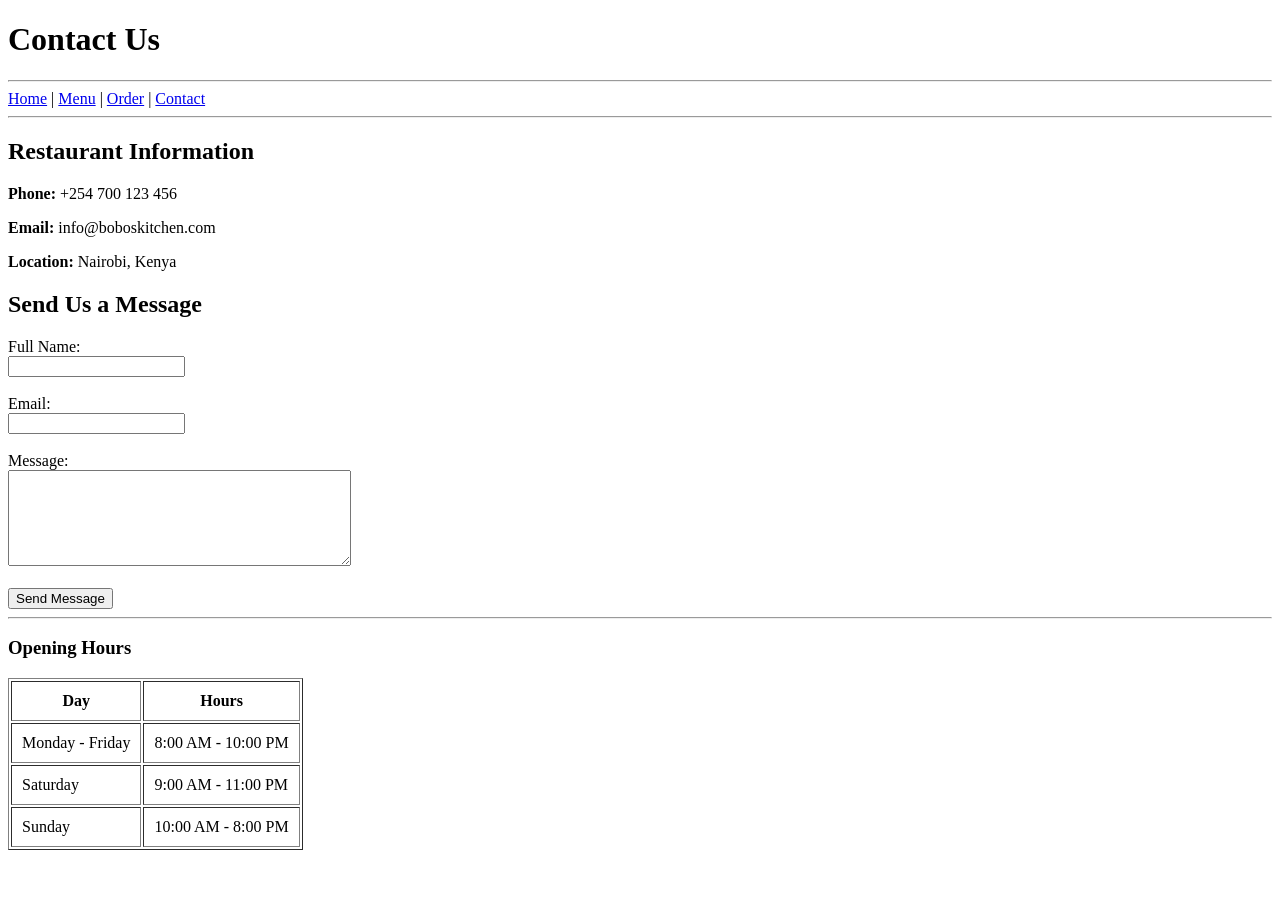
==== contact.html @ 3238ff0b "added content" ====
<!DOCTYPE html>
<html>

<head>
    <title>Bobo's Kitchen - Contact Us</title>
</head>

<body>

    <h1>Contact Us</h1>

    <hr>

    <nav>
        <a href="index.html">Home</a> |
        <a href="menu.html">Menu</a> |
        <a href="order.html">Order</a> |
        <a href="contact.html">Contact</a>
    </nav>

    <hr>

    <h2>Restaurant Information</h2>

    <p>
        <strong>Phone:</strong> +254 700 123 456
    </p>

    <p>
        <strong>Email:</strong> info@boboskitchen.com
    </p>

    <p>
        <strong>Location:</strong> Nairobi, Kenya
    </p>

    <h2>Send Us a Message</h2>

    <form>

        <label>Full Name:</label>
        <br>
        <input type="text">
        <br><br>

        <label>Email:</label>
        <br>
        <input type="email">
        <br><br>

        <label>Message:</label>
        <br>

        <textarea rows="6" cols="40"></textarea>

        <br><br>

        <button type="submit">
            Send Message
        </button>

    </form>

    <hr>

    <h3>Opening Hours</h3>

    <table border="1" cellpadding="10">

        <tr>
            <th>Day</th>
            <th>Hours</th>
        </tr>

        <tr>
            <td>Monday - Friday</td>
            <td>8:00 AM - 10:00 PM</td>
        </tr>

        <tr>
            <td>Saturday</td>
            <td>9:00 AM - 11:00 PM</td>
        </tr>

        <tr>
            <td>Sunday</td>
            <td>10:00 AM - 8:00 PM</td>
        </tr>

    </table>

</body>

</html>
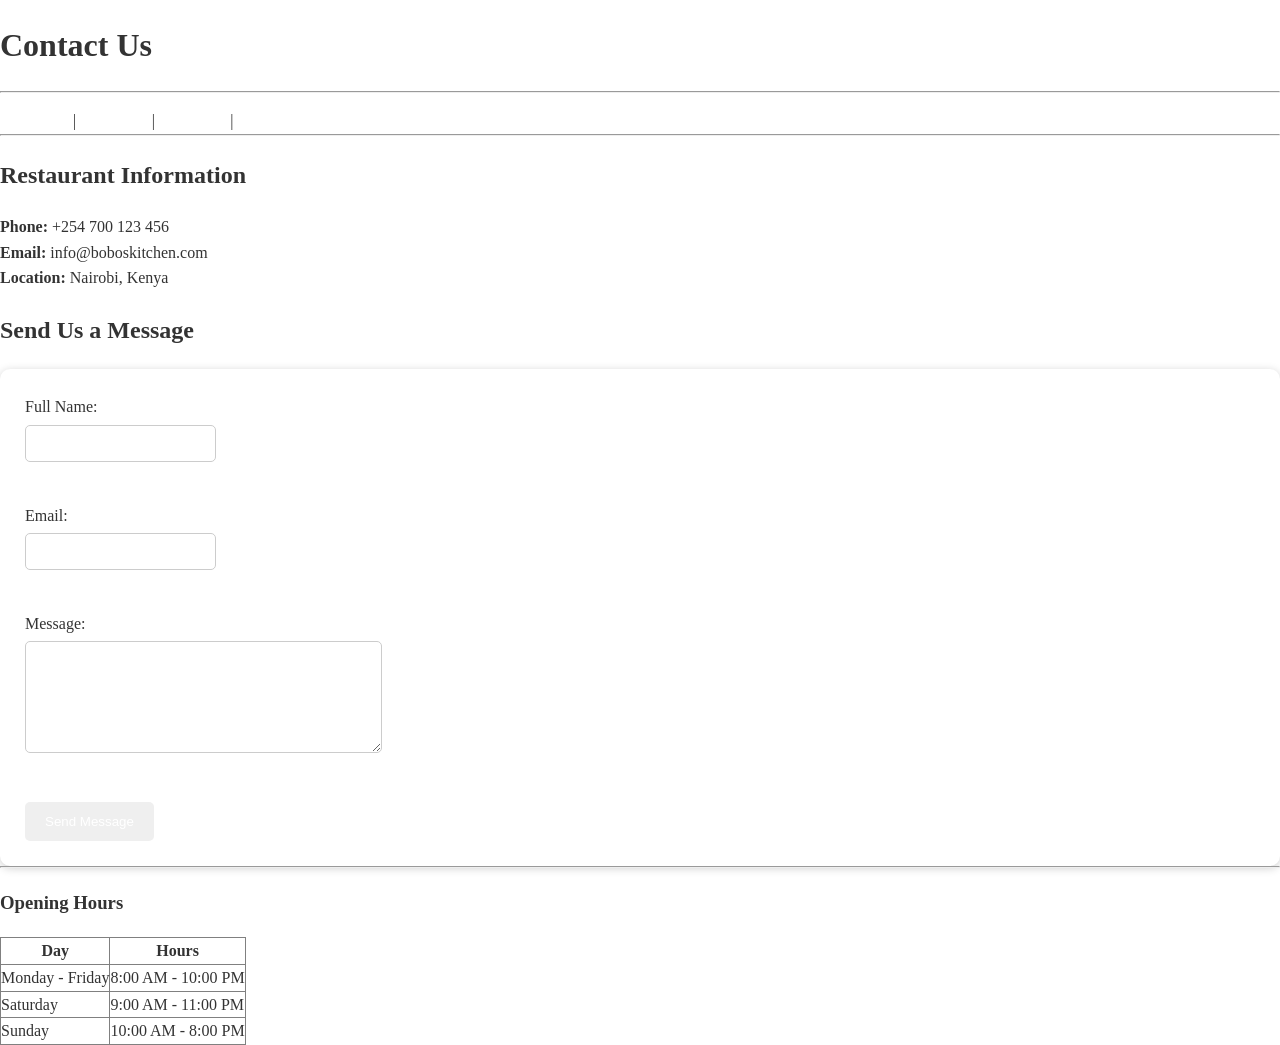
==== commit 5a517a61: "Modified html files" ====
--- a/contact.html
+++ b/contact.html
@@ -3,6 +3,12 @@
 
 <head>
     <title>Bobo's Kitchen - Contact Us</title>
+        <link rel="preconnect" href="https://fonts.googleapis.com">
+<link rel="preconnect" href="https://fonts.gstatic.com" crossorigin>
+
+<link href="https://fonts.googleapis.com/css2?family=Poppins:wght@300;400;500;600;700&display=swap" rel="stylesheet">
+
+<link rel="stylesheet" href="CSS file/style.css">
 </head>
 
 <body>
--- a/CSS file/style.css
+++ b/CSS file/style.css
@@ -0,0 +1,309 @@
+/* GOOGLE FONT */
+
+*{
+margin:0;
+padding:0;
+box-sizing:border-box;
+}
+
+:root{
+
+```
+--background:#FFF8F0;
+--card:#FFFFFF;
+--text:#333333;
+
+--primary:#8B0000;
+--secondary:#D97706;
+```
+
+}
+
+.dark-mode{
+
+```
+--background:#1E1E1E;
+--card:#2C2C2C;
+--text:#F5F5F5;
+
+--primary:#D97706;
+--secondary:#FFD166;
+```
+
+}
+
+body{
+
+```
+font-family:'Poppins', sans-serif;
+background:var(--background);
+color:var(--text);
+
+line-height:1.6;
+```
+
+}
+
+/* HEADER */
+
+header{
+
+```
+background:var(--primary);
+
+padding:20px;
+
+text-align:center;
+```
+
+}
+
+/* NAVIGATION */
+
+nav{
+
+```
+display:flex;
+
+justify-content:center;
+
+gap:20px;
+
+margin-top:15px;
+
+flex-wrap:wrap;
+```
+
+}
+
+nav a{
+
+```
+text-decoration:none;
+
+color:white;
+
+padding:10px 15px;
+
+border-radius:6px;
+
+transition:0.3s;
+```
+
+}
+
+nav a:hover{
+
+```
+background:var(--secondary);
+```
+
+}
+
+/* TITLES */
+
+h1,h2,h3{
+
+```
+text-align:center;
+
+margin:20px 0;
+```
+
+}
+
+/* CARDS */
+
+.card{
+
+```
+background:var(--card);
+
+padding:20px;
+
+margin:20px auto;
+
+width:80%;
+
+border-radius:10px;
+
+box-shadow:0 2px 10px rgba(0,0,0,0.2);
+```
+
+}
+
+/* MENU IMAGES */
+
+.food-image{
+
+```
+width:250px;
+
+border-radius:10px;
+
+display:block;
+
+margin:auto;
+
+transition:0.4s;
+```
+
+}
+
+.food-image:hover{
+
+```
+transform:scale(1.05);
+```
+
+}
+
+/* FORMS */
+
+form{
+
+```
+width:60%;
+
+margin:auto;
+
+background:var(--card);
+
+padding:25px;
+
+border-radius:10px;
+
+box-shadow:0 2px 10px rgba(0,0,0,0.2);
+```
+
+}
+
+label{
+
+```
+font-weight:600;
+```
+
+}
+
+input,
+select,
+textarea{
+
+```
+width:100%;
+
+padding:10px;
+
+margin-top:5px;
+
+margin-bottom:15px;
+
+border:1px solid #ccc;
+
+border-radius:5px;
+```
+
+}
+
+/* BUTTONS */
+
+button{
+
+```
+background:var(--primary);
+
+color:white;
+
+border:none;
+
+padding:12px 20px;
+
+border-radius:5px;
+
+cursor:pointer;
+
+transition:0.3s;
+```
+
+}
+
+button:hover{
+
+```
+background:var(--secondary);
+```
+
+}
+
+/* TABLES */
+
+table{
+
+```
+margin:auto;
+
+border-collapse:collapse;
+```
+
+}
+
+table,
+th,
+td{
+
+```
+border:1px solid #ccc;
+```
+
+}
+
+th,
+td{
+
+```
+padding:10px;
+```
+
+}
+
+/* FOOTER */
+
+footer{
+
+```
+text-align:center;
+
+background:var(--primary);
+
+color:white;
+
+padding:20px;
+
+margin-top:40px;
+```
+
+}
+
+/* RESPONSIVE */
+
+@media(max-width:768px){
+
+```
+form{
+
+    width:90%;
+}
+
+.card{
+
+    width:95%;
+}
+
+nav{
+
+    flex-direction:column;
+}
+```
+
+}
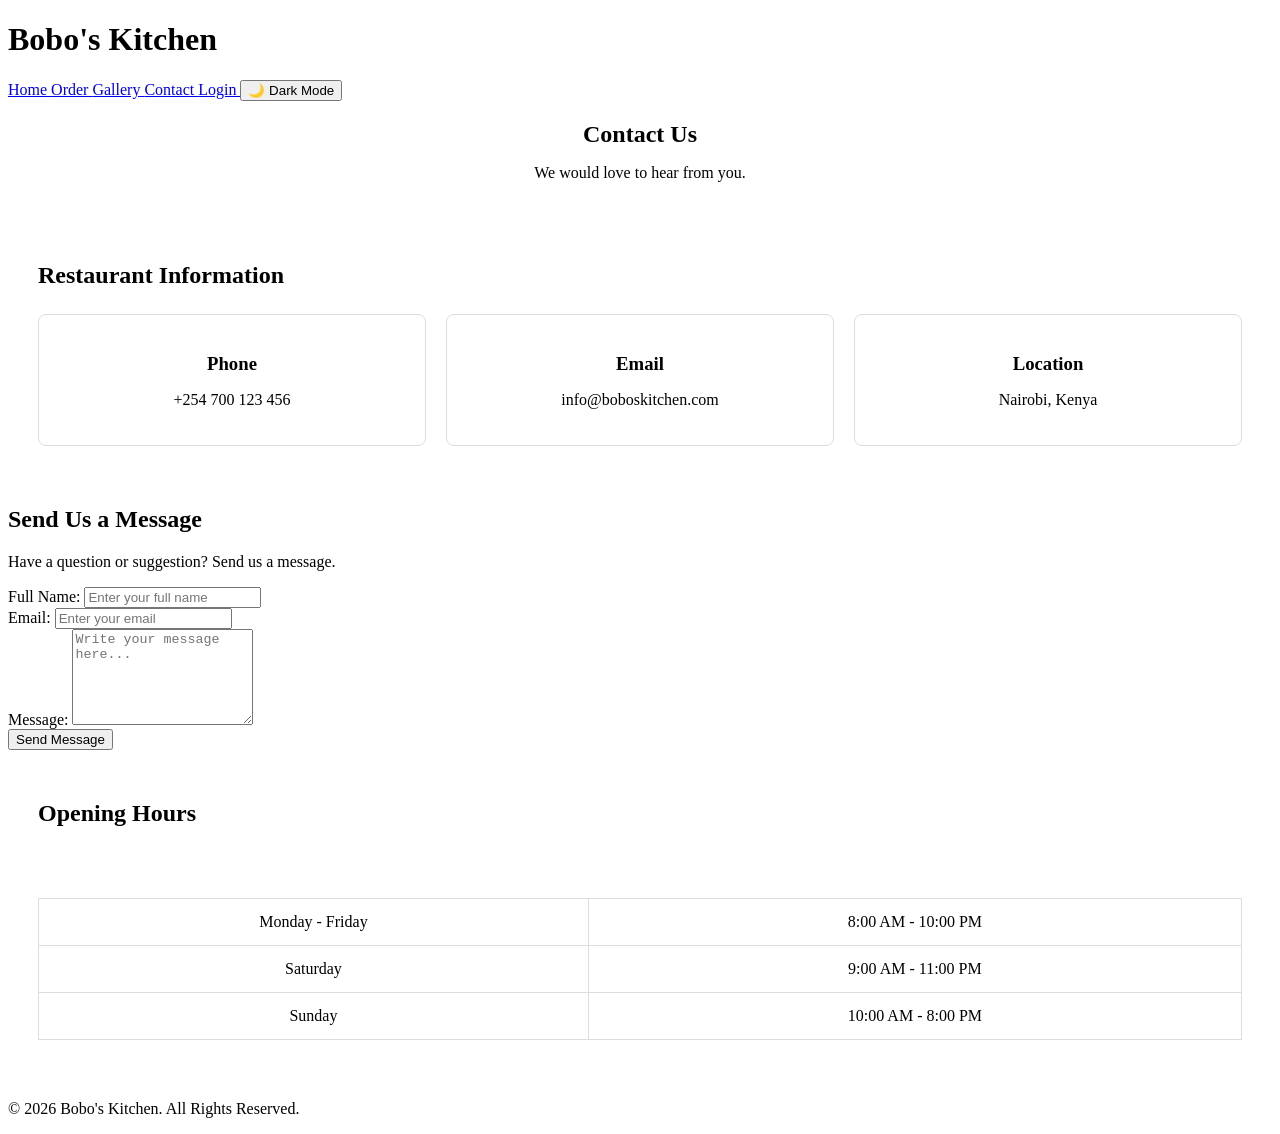
==== commit d19bc9a2: "Modified content" ====
--- a/contact.html
+++ b/contact.html
@@ -1,99 +1,392 @@
 <!DOCTYPE html>
-<html>
+<html lang="en">
 
 <head>
+
+    <meta charset="UTF-8">
+
+    <meta name="viewport"
+          content="width=device-width, initial-scale=1.0">
+
     <title>Bobo's Kitchen - Contact Us</title>
-        <link rel="preconnect" href="https://fonts.googleapis.com">
-<link rel="preconnect" href="https://fonts.gstatic.com" crossorigin>
-
-<link href="https://fonts.googleapis.com/css2?family=Poppins:wght@300;400;500;600;700&display=swap" rel="stylesheet">
-
-<link rel="stylesheet" href="CSS file/style.css">
+
+
+    <!-- Google Font -->
+
+    <link rel="preconnect"
+          href="https://fonts.googleapis.com">
+
+    <link rel="preconnect"
+          href="https://fonts.gstatic.com"
+          crossorigin>
+
+    <link href="https://fonts.googleapis.com/css2?family=Poppins:wght@300;400;500;600;700&display=swap"
+          rel="stylesheet">
+
+
+    <!-- External CSS -->
+
+    <link rel="stylesheet"
+          href="CSS file/style.css">
+
 </head>
 
+
 <body>
 
-    <h1>Contact Us</h1>
-
-    <hr>
-
-    <nav>
-        <a href="index.html">Home</a> |
-        <a href="menu.html">Menu</a> |
-        <a href="order.html">Order</a> |
-        <a href="contact.html">Contact</a>
-    </nav>
-
-    <hr>
-
-    <h2>Restaurant Information</h2>
-
-    <p>
-        <strong>Phone:</strong> +254 700 123 456
-    </p>
-
-    <p>
-        <strong>Email:</strong> info@boboskitchen.com
-    </p>
-
-    <p>
-        <strong>Location:</strong> Nairobi, Kenya
-    </p>
-
-    <h2>Send Us a Message</h2>
-
-    <form>
-
-        <label>Full Name:</label>
-        <br>
-        <input type="text">
-        <br><br>
-
-        <label>Email:</label>
-        <br>
-        <input type="email">
-        <br><br>
-
-        <label>Message:</label>
-        <br>
-
-        <textarea rows="6" cols="40"></textarea>
-
-        <br><br>
-
-        <button type="submit">
-            Send Message
-        </button>
-
-    </form>
-
-    <hr>
-
-    <h3>Opening Hours</h3>
-
-    <table border="1" cellpadding="10">
-
-        <tr>
-            <th>Day</th>
-            <th>Hours</th>
-        </tr>
-
-        <tr>
-            <td>Monday - Friday</td>
-            <td>8:00 AM - 10:00 PM</td>
-        </tr>
-
-        <tr>
-            <td>Saturday</td>
-            <td>9:00 AM - 11:00 PM</td>
-        </tr>
-
-        <tr>
-            <td>Sunday</td>
-            <td>10:00 AM - 8:00 PM</td>
-        </tr>
-
-    </table>
+
+    <!-- ==============================
+         HEADER
+    =============================== -->
+
+    <header class="site-header">
+
+        <div class="header-container">
+
+            <h1>
+                Bobo's Kitchen
+            </h1>
+
+
+            <!-- Navigation -->
+
+            <nav class="navbar">
+
+                <a href="index.html">
+                    Home
+                </a>
+
+                <a href="order.html">
+                    Order
+                </a>
+
+                <a href="gallery.html">
+                    Gallery
+                </a>
+
+                <a href="contact.html">
+                    Contact
+                </a>
+
+                <a href="login.html">
+                    Login
+                </a>
+
+
+                <!-- Dark Mode -->
+
+                <button id="themeToggle">
+                    🌙 Dark Mode
+                </button>
+
+            </nav>
+
+        </div>
+
+    </header>
+
+
+
+    <!-- ==============================
+         MAIN CONTENT
+    =============================== -->
+
+    <main class="main-content">
+
+
+        <!-- Page Title -->
+
+        <section class="page-title">
+
+            <h2>
+                Contact Us
+            </h2>
+
+            <p>
+                We would love to hear from you.
+            </p>
+
+        </section>
+
+
+
+        <!-- ==============================
+             CONTACT INFORMATION
+        =============================== -->
+
+        <section class="contact-information">
+
+            <div class="content-card">
+
+                <h2>
+                    Restaurant Information
+                </h2>
+
+
+                <div class="contact-details">
+
+
+                    <div class="contact-item">
+
+                        <h3>
+                            Phone
+                        </h3>
+
+                        <p>
+                            +254 700 123 456
+                        </p>
+
+                    </div>
+
+
+
+                    <div class="contact-item">
+
+                        <h3>
+                            Email
+                        </h3>
+
+                        <p>
+                            info@boboskitchen.com
+                        </p>
+
+                    </div>
+
+
+
+                    <div class="contact-item">
+
+                        <h3>
+                            Location
+                        </h3>
+
+                        <p>
+                            Nairobi, Kenya
+                        </p>
+
+                    </div>
+
+                </div>
+
+            </div>
+
+        </section>
+
+
+
+        <!-- ==============================
+             CONTACT FORM
+        =============================== -->
+
+        <section class="contact-form-section">
+
+            <div class="form-container">
+
+                <h2>
+                    Send Us a Message
+                </h2>
+
+
+                <p class="form-introduction">
+
+                    Have a question or suggestion?
+                    Send us a message.
+
+                </p>
+
+
+                <form class="contact-form">
+
+
+                    <!-- Full Name -->
+
+                    <div class="form-group">
+
+                        <label for="contact-name">
+
+                            Full Name:
+
+                        </label>
+
+
+                        <input
+                            type="text"
+                            id="contact-name"
+                            name="contact-name"
+                            placeholder="Enter your full name"
+                            required>
+
+                    </div>
+
+
+
+                    <!-- Email -->
+
+                    <div class="form-group">
+
+                        <label for="contact-email">
+
+                            Email:
+
+                        </label>
+
+
+                        <input
+                            type="email"
+                            id="contact-email"
+                            name="contact-email"
+                            placeholder="Enter your email"
+                            required>
+
+                    </div>
+
+
+
+                    <!-- Message -->
+
+                    <div class="form-group">
+
+                        <label for="message">
+
+                            Message:
+
+                        </label>
+
+
+                        <textarea
+                            id="message"
+                            name="message"
+                            rows="6"
+                            placeholder="Write your message here..."
+                            required></textarea>
+
+                    </div>
+
+
+
+                    <!-- Submit -->
+
+                    <button
+                        type="submit"
+                        class="form-button">
+
+                        Send Message
+
+                    </button>
+
+
+                </form>
+
+            </div>
+
+        </section>
+
+
+
+        <!-- ==============================
+             OPENING HOURS
+        =============================== -->
+
+        <section class="opening-hours">
+
+            <div class="content-card">
+
+                <h2>
+                    Opening Hours
+                </h2>
+
+
+                <table class="hours-table">
+
+                    <thead>
+
+                        <tr>
+
+                            <th>
+                                Day
+                            </th>
+
+                            <th>
+                                Hours
+                            </th>
+
+                        </tr>
+
+                    </thead>
+
+
+                    <tbody>
+
+                        <tr>
+
+                            <td>
+                                Monday - Friday
+                            </td>
+
+                            <td>
+                                8:00 AM - 10:00 PM
+                            </td>
+
+                        </tr>
+
+
+                        <tr>
+
+                            <td>
+                                Saturday
+                            </td>
+
+                            <td>
+                                9:00 AM - 11:00 PM
+                            </td>
+
+                        </tr>
+
+
+                        <tr>
+
+                            <td>
+                                Sunday
+                            </td>
+
+                            <td>
+                                10:00 AM - 8:00 PM
+                            </td>
+
+                        </tr>
+
+                    </tbody>
+
+                </table>
+
+            </div>
+
+        </section>
+
+
+    </main>
+
+
+
+    <!-- ==============================
+         FOOTER
+    =============================== -->
+
+    <footer class="site-footer">
+
+        <p>
+            © 2026 Bobo's Kitchen.
+            All Rights Reserved.
+        </p>
+
+    </footer>
+
+
+
+    <!-- JavaScript -->
+
+    <script src="js/script.js"></script>
+
 
 </body>
 
--- a/CSS file/style.css
+++ b/CSS file/style.css
@@ -1,309 +1,412 @@
-/* GOOGLE FONT */
-
-*{
-margin:0;
-padding:0;
-box-sizing:border-box;
-}
-
-:root{
-
-```
---background:#FFF8F0;
---card:#FFFFFF;
---text:#333333;
-
---primary:#8B0000;
---secondary:#D97706;
-```
-
-}
-
-.dark-mode{
-
-```
---background:#1E1E1E;
---card:#2C2C2C;
---text:#F5F5F5;
-
---primary:#D97706;
---secondary:#FFD166;
-```
-
-}
-
-body{
-
-```
-font-family:'Poppins', sans-serif;
-background:var(--background);
-color:var(--text);
-
-line-height:1.6;
-```
-
-}
-
-/* HEADER */
-
-header{
-
-```
-background:var(--primary);
-
-padding:20px;
-
-text-align:center;
-```
-
-}
-
-/* NAVIGATION */
-
-nav{
-
-```
-display:flex;
-
-justify-content:center;
-
-gap:20px;
-
-margin-top:15px;
-
-flex-wrap:wrap;
-```
-
-}
-
-nav a{
-
-```
-text-decoration:none;
-
-color:white;
-
-padding:10px 15px;
-
-border-radius:6px;
-
-transition:0.3s;
-```
-
-}
-
-nav a:hover{
-
-```
-background:var(--secondary);
-```
-
-}
-
-/* TITLES */
-
-h1,h2,h3{
-
-```
-text-align:center;
-
-margin:20px 0;
-```
-
-}
-
-/* CARDS */
-
-.card{
-
-```
-background:var(--card);
-
-padding:20px;
-
-margin:20px auto;
-
-width:80%;
-
-border-radius:10px;
-
-box-shadow:0 2px 10px rgba(0,0,0,0.2);
-```
-
-}
-
-/* MENU IMAGES */
-
-.food-image{
-
-```
-width:250px;
-
-border-radius:10px;
-
-display:block;
-
-margin:auto;
-
-transition:0.4s;
-```
-
-}
-
-.food-image:hover{
-
-```
-transform:scale(1.05);
-```
-
-}
-
-/* FORMS */
-
-form{
-
-```
-width:60%;
-
-margin:auto;
-
-background:var(--card);
-
-padding:25px;
-
-border-radius:10px;
-
-box-shadow:0 2px 10px rgba(0,0,0,0.2);
-```
-
-}
-
-label{
-
-```
-font-weight:600;
-```
-
-}
-
-input,
-select,
-textarea{
-
-```
-width:100%;
-
-padding:10px;
-
-margin-top:5px;
-
-margin-bottom:15px;
-
-border:1px solid #ccc;
-
-border-radius:5px;
-```
-
-}
-
-/* BUTTONS */
-
-button{
-
-```
-background:var(--primary);
-
-color:white;
-
-border:none;
-
-padding:12px 20px;
-
-border-radius:5px;
-
-cursor:pointer;
-
-transition:0.3s;
-```
-
-}
-
-button:hover{
-
-```
-background:var(--secondary);
-```
-
-}
-
-/* TABLES */
-
-table{
-
-```
-margin:auto;
-
-border-collapse:collapse;
-```
-
-}
-
-table,
-th,
-td{
-
-```
-border:1px solid #ccc;
-```
-
-}
-
-th,
-td{
-
-```
-padding:10px;
-```
-
-}
-
-/* FOOTER */
-
-footer{
-
-```
-text-align:center;
-
-background:var(--primary);
-
-color:white;
-
-padding:20px;
-
-margin-top:40px;
-```
-
-}
-
-/* RESPONSIVE */
-
-@media(max-width:768px){
-
-```
-form{
-
-    width:90%;
-}
-
-.card{
-
-    width:95%;
-}
-
-nav{
-
-    flex-direction:column;
-}
-```
-
-}
+/* ==============================
+   HOME PAGE
+============================== */
+
+.welcome-section {
+    padding: 30px 0;
+}
+
+.welcome-container {
+
+    display: flex;
+
+    align-items: center;
+
+    justify-content: space-between;
+
+    gap: 40px;
+
+    background: var(--card);
+
+    padding: 30px;
+
+    border-radius: 12px;
+
+    box-shadow: 0 4px 15px var(--shadow);
+}
+
+.welcome-text {
+
+    flex: 1;
+
+    text-align: left;
+}
+
+.welcome-text h2 {
+
+    text-align: left;
+
+    color: var(--primary);
+
+    margin-bottom: 20px;
+}
+
+.welcome-text p {
+
+    margin-bottom: 15px;
+}
+
+.welcome-image {
+
+    flex: 1;
+
+    text-align: center;
+}
+
+.welcome-image img {
+
+    width: 100%;
+
+    max-width: 500px;
+
+    border-radius: 12px;
+
+    transition: 0.4s;
+}
+
+.welcome-image img:hover {
+
+    transform: scale(1.03);
+}
+
+
+/* ==============================
+   HOME BUTTON
+============================== */
+
+.home-button {
+
+    display: inline-block;
+
+    margin-top: 15px;
+
+    padding: 12px 25px;
+
+    background: var(--primary);
+
+    color: white;
+
+    text-decoration: none;
+
+    border-radius: 7px;
+
+    transition: 0.3s;
+}
+
+.home-button:hover {
+
+    background: var(--secondary);
+
+    transform: translateY(-3px);
+}
+
+
+/* ==============================
+   WHY CHOOSE US
+============================== */
+
+.why-us-section {
+
+    padding: 30px 0;
+}
+
+.why-us-section > h2 {
+
+    color: var(--primary);
+
+    margin-bottom: 30px;
+}
+
+.features-container {
+
+    display: grid;
+
+    grid-template-columns: repeat(4, 1fr);
+
+    gap: 20px;
+}
+
+.feature-card {
+
+    background: var(--card);
+
+    padding: 25px;
+
+    border-radius: 10px;
+
+    text-align: center;
+
+    box-shadow: 0 4px 12px var(--shadow);
+
+    transition: 0.3s;
+}
+
+.feature-card:hover {
+
+    transform: translateY(-6px);
+}
+
+.feature-card h3 {
+
+    color: var(--primary);
+
+    margin-bottom: 10px;
+}
+
+
+/* ==============================
+   SERVICES
+============================== */
+
+.services-section {
+
+    padding: 30px 0;
+}
+
+.content-card {
+
+    background: var(--card);
+
+    padding: 30px;
+
+    border-radius: 12px;
+
+    box-shadow: 0 4px 15px var(--shadow);
+
+    margin-bottom: 30px;
+}
+
+.content-card h2 {
+
+    color: var(--primary);
+
+    margin-bottom: 25px;
+}
+
+.services-list {
+
+    display: grid;
+
+    grid-template-columns: repeat(3, 1fr);
+
+    gap: 20px;
+}
+
+.service-item {
+
+    padding: 20px;
+
+    border: 1px solid #ddd;
+
+    border-radius: 8px;
+
+    text-align: center;
+
+    transition: 0.3s;
+}
+
+.service-item:hover {
+
+    transform: translateY(-5px);
+
+    border-color: var(--secondary);
+}
+
+.service-item h3 {
+
+    color: var(--primary);
+
+    margin-bottom: 10px;
+}
+
+
+/* ==============================
+   HOME CALL TO ACTION
+============================== */
+
+.home-cta {
+
+    background: var(--primary);
+
+    color: white;
+
+    text-align: center;
+
+    padding: 40px 20px;
+
+    border-radius: 12px;
+
+    margin: 30px 0;
+}
+
+.home-cta h2 {
+
+    margin-bottom: 10px;
+}
+
+.home-cta p {
+
+    margin-bottom: 15px;
+}
+
+
+/* ==============================
+   CONTACT PAGE
+============================== */
+
+.page-title {
+
+    text-align: center;
+
+    margin-bottom: 30px;
+}
+
+.page-title h2 {
+
+    color: var(--primary);
+
+    margin-bottom: 10px;
+}
+
+
+/* ==============================
+   CONTACT DETAILS
+============================== */
+
+.contact-details {
+
+    display: grid;
+
+    grid-template-columns: repeat(3, 1fr);
+
+    gap: 20px;
+}
+
+.contact-item {
+
+    text-align: center;
+
+    padding: 20px;
+
+    border: 1px solid #ddd;
+
+    border-radius: 8px;
+
+    transition: 0.3s;
+}
+
+.contact-item:hover {
+
+    transform: translateY(-5px);
+
+    border-color: var(--secondary);
+}
+
+.contact-item h3 {
+
+    color: var(--primary);
+
+    margin-bottom: 8px;
+}
+
+
+/* ==============================
+   OPENING HOURS TABLE
+============================== */
+
+.hours-table {
+
+    width: 100%;
+
+    border-collapse: collapse;
+
+    margin-top: 20px;
+}
+
+.hours-table th {
+
+    background: var(--primary);
+
+    color: white;
+
+    padding: 14px;
+}
+
+.hours-table td {
+
+    padding: 14px;
+
+    text-align: center;
+
+    border: 1px solid #ddd;
+}
+
+.hours-table tr:hover {
+
+    background: rgba(212, 160, 23, 0.1);
+}
+
+
+/* ==============================
+   RESPONSIVE HOME & CONTACT
+============================== */
+
+@media (max-width: 900px) {
+
+    .welcome-container {
+
+        flex-direction: column;
+
+        text-align: center;
+    }
+
+    .welcome-text {
+
+        text-align: center;
+    }
+
+    .welcome-text h2 {
+
+        text-align: center;
+    }
+
+    .features-container {
+
+        grid-template-columns: repeat(2, 1fr);
+    }
+
+    .services-list {
+
+        grid-template-columns: 1fr;
+    }
+
+    .contact-details {
+
+        grid-template-columns: 1fr;
+    }
+}
+
+
+@media (max-width: 600px) {
+
+    .features-container {
+
+        grid-template-columns: 1fr;
+    }
+
+    .welcome-container {
+
+        padding: 20px;
+    }
+
+    .content-card {
+
+        padding: 20px;
+    }
+
+    .hours-table {
+
+        font-size: 14px;
+    }
+
+}
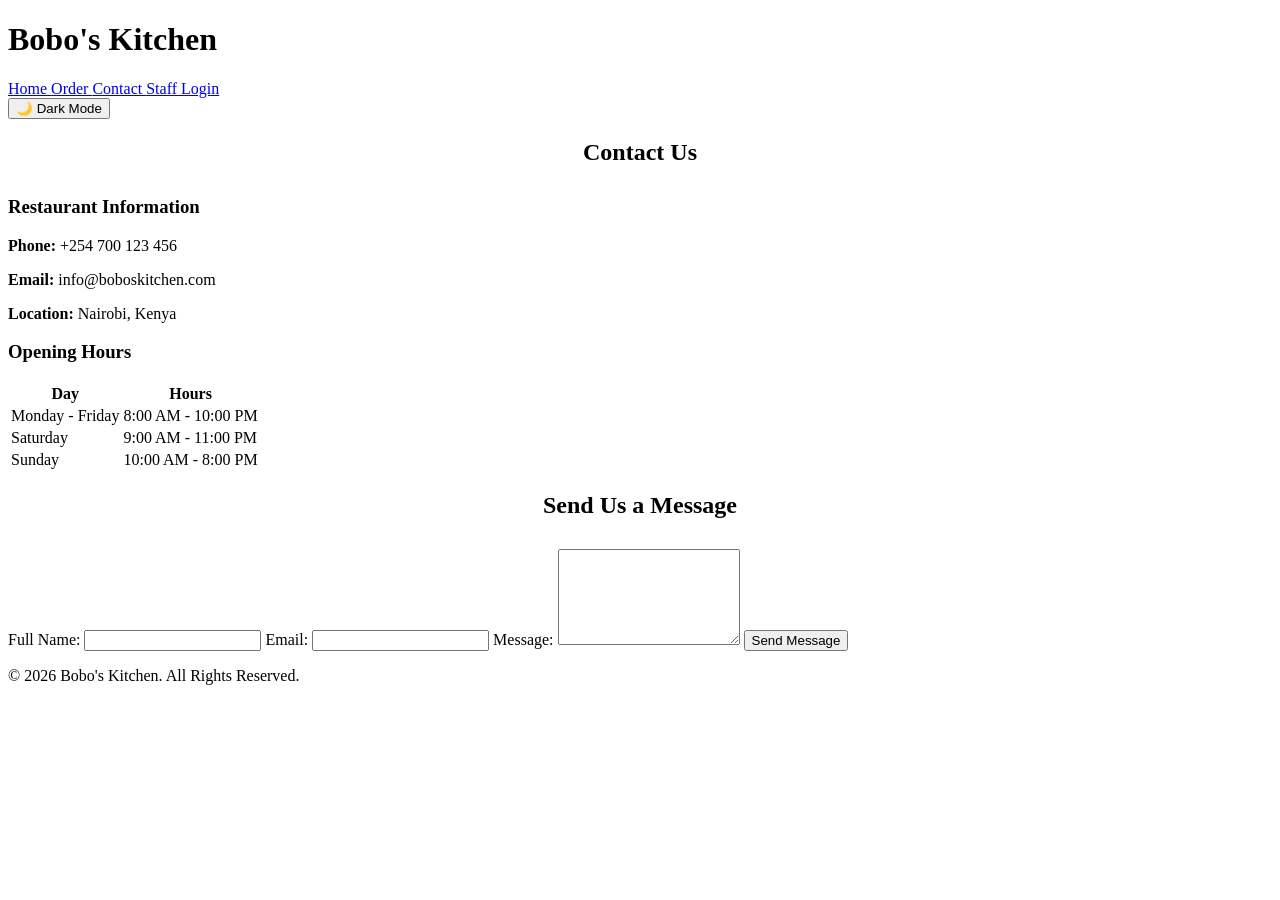
==== commit 6037ddb9: "Edited the html files" ====
--- a/contact.html
+++ b/contact.html
@@ -8,10 +8,8 @@
     <meta name="viewport"
           content="width=device-width, initial-scale=1.0">
 
-    <title>Bobo's Kitchen - Contact Us</title>
-
-
-    <!-- Google Font -->
+    <title>Bobo's Kitchen - Contact</title>
+
 
     <link rel="preconnect"
           href="https://fonts.googleapis.com">
@@ -24,369 +22,192 @@
           rel="stylesheet">
 
 
-    <!-- External CSS -->
-
-    <link rel="stylesheet"
-          href="CSS file/style.css">
+    <link rel="stylesheet" href="CSS file/style.css">
 
 </head>
 
 
 <body>
 
-
-    <!-- ==============================
-         HEADER
-    =============================== -->
-
-    <header class="site-header">
-
-        <div class="header-container">
-
-            <h1>
-                Bobo's Kitchen
-            </h1>
-
-
-            <!-- Navigation -->
-
-            <nav class="navbar">
-
-                <a href="index.html">
-                    Home
-                </a>
-
-                <a href="order.html">
-                    Order
-                </a>
-
-                <a href="gallery.html">
-                    Gallery
-                </a>
-
-                <a href="contact.html">
-                    Contact
-                </a>
-
-                <a href="login.html">
-                    Login
-                </a>
-
-
-                <!-- Dark Mode -->
-
-                <button id="themeToggle">
-                    🌙 Dark Mode
-                </button>
-
-            </nav>
+<header class="site-header">
+
+    <div class="header-container">
+
+        <h1 class="logo">
+            Bobo's Kitchen
+        </h1>
+
+
+        <nav class="navbar">
+
+            <a href="index.html">
+                Home
+            </a>
+
+            <a href="order.html">
+                Order
+            </a>
+
+            <a href="contact.html"
+               class="active">
+                Contact
+            </a>
+
+            <a href="login.html">
+                Staff Login
+            </a>
+
+        </nav>
+
+
+        <button id="themeToggle"
+                class="theme-button">
+
+            🌙 Dark Mode
+
+        </button>
+
+    </div>
+
+</header>
+
+
+<main>
+
+    <section class="content-section">
+
+        <h2 class="page-title">
+            Contact Us
+        </h2>
+
+
+        <div class="contact-grid">
+
+
+            <div class="contact-card">
+
+                <h3>Restaurant Information</h3>
+
+                <p>
+                    <strong>Phone:</strong>
+                    +254 700 123 456
+                </p>
+
+                <p>
+                    <strong>Email:</strong>
+                    info@boboskitchen.com
+                </p>
+
+                <p>
+                    <strong>Location:</strong>
+                    Nairobi, Kenya
+                </p>
+
+            </div>
+
+
+            <div class="contact-card">
+
+                <h3>Opening Hours</h3>
+
+
+                <table>
+
+                    <tr>
+                        <th>Day</th>
+                        <th>Hours</th>
+                    </tr>
+
+                    <tr>
+                        <td>Monday - Friday</td>
+                        <td>8:00 AM - 10:00 PM</td>
+                    </tr>
+
+                    <tr>
+                        <td>Saturday</td>
+                        <td>9:00 AM - 11:00 PM</td>
+                    </tr>
+
+                    <tr>
+                        <td>Sunday</td>
+                        <td>10:00 AM - 8:00 PM</td>
+                    </tr>
+
+                </table>
+
+            </div>
 
         </div>
 
-    </header>
-
-
-
-    <!-- ==============================
-         MAIN CONTENT
-    =============================== -->
-
-    <main class="main-content">
-
-
-        <!-- Page Title -->
-
-        <section class="page-title">
-
-            <h2>
-                Contact Us
-            </h2>
-
-            <p>
-                We would love to hear from you.
-            </p>
-
-        </section>
-
-
-
-        <!-- ==============================
-             CONTACT INFORMATION
-        =============================== -->
-
-        <section class="contact-information">
-
-            <div class="content-card">
-
-                <h2>
-                    Restaurant Information
-                </h2>
-
-
-                <div class="contact-details">
-
-
-                    <div class="contact-item">
-
-                        <h3>
-                            Phone
-                        </h3>
-
-                        <p>
-                            +254 700 123 456
-                        </p>
-
-                    </div>
-
-
-
-                    <div class="contact-item">
-
-                        <h3>
-                            Email
-                        </h3>
-
-                        <p>
-                            info@boboskitchen.com
-                        </p>
-
-                    </div>
-
-
-
-                    <div class="contact-item">
-
-                        <h3>
-                            Location
-                        </h3>
-
-                        <p>
-                            Nairobi, Kenya
-                        </p>
-
-                    </div>
-
-                </div>
-
-            </div>
-
-        </section>
-
-
-
-        <!-- ==============================
-             CONTACT FORM
-        =============================== -->
-
-        <section class="contact-form-section">
-
-            <div class="form-container">
-
-                <h2>
-                    Send Us a Message
-                </h2>
-
-
-                <p class="form-introduction">
-
-                    Have a question or suggestion?
-                    Send us a message.
-
-                </p>
-
-
-                <form class="contact-form">
-
-
-                    <!-- Full Name -->
-
-                    <div class="form-group">
-
-                        <label for="contact-name">
-
-                            Full Name:
-
-                        </label>
-
-
-                        <input
-                            type="text"
-                            id="contact-name"
-                            name="contact-name"
-                            placeholder="Enter your full name"
-                            required>
-
-                    </div>
-
-
-
-                    <!-- Email -->
-
-                    <div class="form-group">
-
-                        <label for="contact-email">
-
-                            Email:
-
-                        </label>
-
-
-                        <input
-                            type="email"
-                            id="contact-email"
-                            name="contact-email"
-                            placeholder="Enter your email"
-                            required>
-
-                    </div>
-
-
-
-                    <!-- Message -->
-
-                    <div class="form-group">
-
-                        <label for="message">
-
-                            Message:
-
-                        </label>
-
-
-                        <textarea
-                            id="message"
-                            name="message"
-                            rows="6"
-                            placeholder="Write your message here..."
-                            required></textarea>
-
-                    </div>
-
-
-
-                    <!-- Submit -->
-
-                    <button
-                        type="submit"
-                        class="form-button">
-
-                        Send Message
-
-                    </button>
-
-
-                </form>
-
-            </div>
-
-        </section>
-
-
-
-        <!-- ==============================
-             OPENING HOURS
-        =============================== -->
-
-        <section class="opening-hours">
-
-            <div class="content-card">
-
-                <h2>
-                    Opening Hours
-                </h2>
-
-
-                <table class="hours-table">
-
-                    <thead>
-
-                        <tr>
-
-                            <th>
-                                Day
-                            </th>
-
-                            <th>
-                                Hours
-                            </th>
-
-                        </tr>
-
-                    </thead>
-
-
-                    <tbody>
-
-                        <tr>
-
-                            <td>
-                                Monday - Friday
-                            </td>
-
-                            <td>
-                                8:00 AM - 10:00 PM
-                            </td>
-
-                        </tr>
-
-
-                        <tr>
-
-                            <td>
-                                Saturday
-                            </td>
-
-                            <td>
-                                9:00 AM - 11:00 PM
-                            </td>
-
-                        </tr>
-
-
-                        <tr>
-
-                            <td>
-                                Sunday
-                            </td>
-
-                            <td>
-                                10:00 AM - 8:00 PM
-                            </td>
-
-                        </tr>
-
-                    </tbody>
-
-                </table>
-
-            </div>
-
-        </section>
-
-
-    </main>
-
-
-
-    <!-- ==============================
-         FOOTER
-    =============================== -->
-
-    <footer class="site-footer">
-
-        <p>
-            © 2026 Bobo's Kitchen.
-            All Rights Reserved.
-        </p>
-
-    </footer>
-
-
-
-    <!-- JavaScript -->
-
-    <script src="js/script.js"></script>
-
+    </section>
+
+
+    <section class="content-section">
+
+        <h2 class="page-title">
+            Send Us a Message
+        </h2>
+
+
+        <form id="contactForm"
+              class="main-form">
+
+
+            <label for="contactName">
+                Full Name:
+            </label>
+
+            <input type="text"
+                   id="contactName"
+                   name="contactName"
+                   required>
+
+
+            <label for="contactEmail">
+                Email:
+            </label>
+
+            <input type="email"
+                   id="contactEmail"
+                   name="contactEmail"
+                   required>
+
+
+            <label for="contactMessage">
+                Message:
+            </label>
+
+            <textarea id="contactMessage"
+                      name="contactMessage"
+                      rows="6"
+                      required></textarea>
+
+
+            <button type="submit"
+                    class="btn">
+
+                Send Message
+
+            </button>
+
+        </form>
+
+    </section>
+
+</main>
+
+
+<footer class="site-footer">
+
+    <p>
+        © 2026 Bobo's Kitchen.
+        All Rights Reserved.
+    </p>
+
+</footer>
+
+
+<script src="js/script.js"></script>
 
 </body>
 
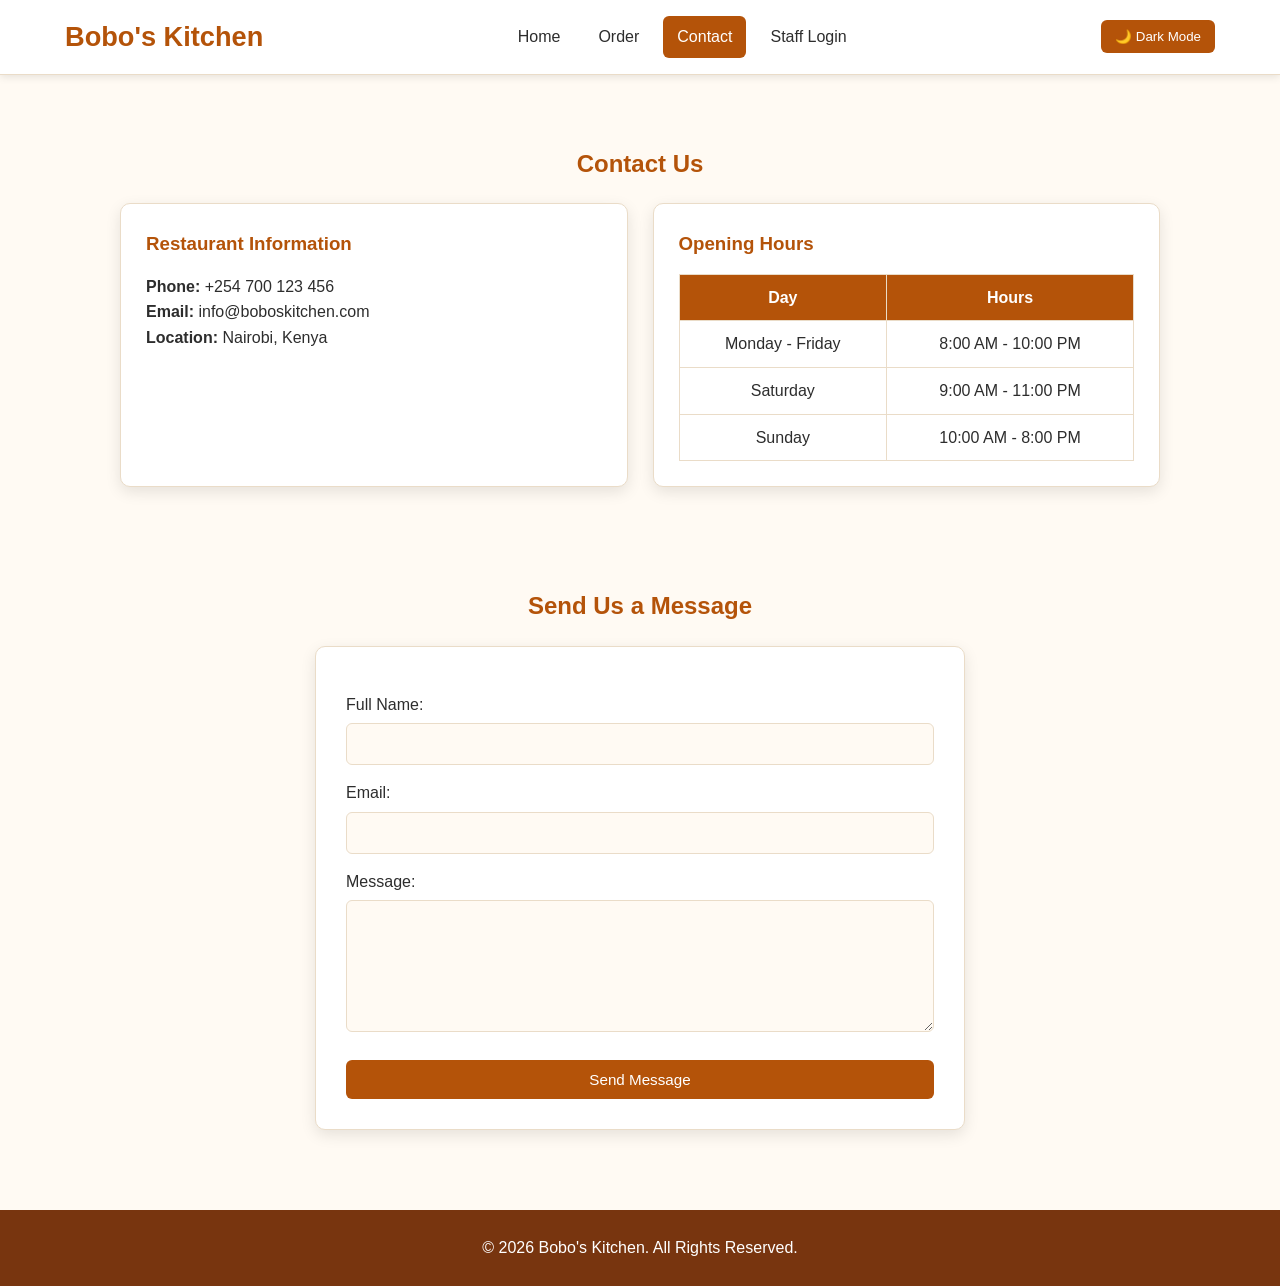
==== commit 53ca5750: "Added the javascript file and edited the files" ====
--- a/contact.html
+++ b/contact.html
@@ -207,7 +207,7 @@
 </footer>
 
 
-<script src="js/script.js"></script>
+<script src="Javascript/script.js"></script>
 
 </body>
 
--- a/CSS file/style.css
+++ b/CSS file/style.css
@@ -1,12 +1,123 @@
-/* ==============================
-   HOME PAGE
-============================== */
-
-.welcome-section {
-    padding: 30px 0;
-}
-
-.welcome-container {
+/* =========================================================
+   BOBO'S KITCHEN
+   MAIN EXTERNAL STYLESHEET
+   ========================================================= */
+
+
+/* =========================================================
+   1. GENERAL SETTINGS
+   ========================================================= */
+
+* {
+    box-sizing: border-box;
+    margin: 0;
+    padding: 0;
+}
+
+
+html {
+    scroll-behavior: smooth;
+}
+
+
+body {
+
+    font-family: 'Poppins', sans-serif;
+
+    background-color: #fffaf3;
+
+    color: #2d2d2d;
+
+    line-height: 1.6;
+
+    transition:
+        background-color 0.3s ease,
+        color 0.3s ease;
+}
+
+
+/* =========================================================
+   2. COLOUR VARIABLES
+   ========================================================= */
+
+:root {
+
+    --primary: #b45309;
+
+    --primary-dark: #78350f;
+
+    --secondary: #f59e0b;
+
+    --background: #fffaf3;
+
+    --card-background: #ffffff;
+
+    --text: #2d2d2d;
+
+    --border: #eadcc8;
+
+    --shadow: rgba(0, 0, 0, 0.10);
+
+}
+
+
+/* =========================================================
+   3. DARK MODE
+   ========================================================= */
+
+body.dark-mode {
+
+    --primary: #f59e0b;
+
+    --primary-dark: #fbbf24;
+
+    --secondary: #f59e0b;
+
+    --background: #1c1917;
+
+    --card-background: #292524;
+
+    --text: #f5f5f4;
+
+    --border: #57534e;
+
+    --shadow: rgba(0, 0, 0, 0.40);
+
+    background-color: var(--background);
+
+    color: var(--text);
+
+}
+
+
+/* =========================================================
+   4. HEADER
+   ========================================================= */
+
+.site-header {
+
+    background-color: var(--card-background);
+
+    border-bottom: 1px solid var(--border);
+
+    box-shadow:
+        0 2px 8px var(--shadow);
+
+    position: sticky;
+
+    top: 0;
+
+    z-index: 1000;
+}
+
+
+.header-container {
+
+    max-width: 1200px;
+
+    margin: auto;
+
+    padding: 15px 25px;
 
     display: flex;
 
@@ -14,399 +125,930 @@
 
     justify-content: space-between;
 
+    gap: 20px;
+
+}
+
+
+.logo {
+
+    color: var(--primary);
+
+    font-size: 1.7rem;
+
+    white-space: nowrap;
+
+}
+
+
+/* =========================================================
+   5. NAVIGATION BAR
+   CSS FLEXBOX
+   ========================================================= */
+
+.navbar {
+
+    display: flex;
+
+    align-items: center;
+
+    justify-content: center;
+
+    gap: 10px;
+
+    flex-wrap: wrap;
+}
+
+
+.navbar a {
+
+    text-decoration: none;
+
+    color: var(--text);
+
+    padding: 8px 14px;
+
+    border-radius: 6px;
+
+    transition:
+        background-color 0.3s ease,
+        color 0.3s ease;
+
+}
+
+
+.navbar a:hover {
+
+    background-color: var(--primary);
+
+    color: white;
+
+}
+
+
+.navbar a.active {
+
+    background-color: var(--primary);
+
+    color: white;
+
+}
+
+
+/* =========================================================
+   6. THEME BUTTON
+   ========================================================= */
+
+.theme-button {
+
+    border: none;
+
+    background-color: var(--primary);
+
+    color: white;
+
+    padding: 9px 14px;
+
+    border-radius: 6px;
+
+    cursor: pointer;
+
+    font-family: inherit;
+
+    transition:
+        transform 0.2s ease,
+        background-color 0.3s ease;
+
+}
+
+
+.theme-button:hover {
+
+    background-color: var(--primary-dark);
+
+    transform: translateY(-2px);
+
+}
+
+
+/* =========================================================
+   7. HERO SECTION
+   ========================================================= */
+
+.hero {
+
+    max-width: 1200px;
+
+    margin: 40px auto;
+
+    padding: 30px;
+
+    display: grid;
+
+    grid-template-columns: 1fr 1fr;
+
+    align-items: center;
+
     gap: 40px;
-
-    background: var(--card);
+}
+
+
+.hero-content {
+
+    text-align: center;
+
+}
+
+
+.hero-content h2 {
+
+    color: var(--primary);
+
+    font-size: 2.3rem;
+
+    margin-bottom: 15px;
+
+}
+
+
+.hero-content p {
+
+    margin-bottom: 25px;
+
+}
+
+
+.hero-image img {
+
+    width: 100%;
+
+    border-radius: 12px;
+
+    box-shadow:
+        0 8px 20px var(--shadow);
+
+}
+
+
+/* =========================================================
+   8. GENERAL SECTIONS
+   ========================================================= */
+
+.content-section {
+
+    max-width: 1100px;
+
+    margin: 40px auto;
 
     padding: 30px;
 
+}
+
+
+.page-title {
+
+    text-align: center;
+
+    color: var(--primary);
+
+    margin-bottom: 20px;
+
+}
+
+
+.section-intro {
+
+    text-align: center;
+
+    margin-bottom: 25px;
+
+}
+
+
+/* =========================================================
+   9. BUTTONS
+   ========================================================= */
+
+.btn {
+
+    display: inline-block;
+
+    border: none;
+
+    background-color: var(--primary);
+
+    color: white;
+
+    padding: 11px 20px;
+
+    border-radius: 6px;
+
+    cursor: pointer;
+
+    font-family: inherit;
+
+    font-size: 0.95rem;
+
+    text-decoration: none;
+
+    transition:
+        background-color 0.3s ease,
+        transform 0.2s ease,
+        box-shadow 0.2s ease;
+
+}
+
+
+.btn:hover {
+
+    background-color: var(--primary-dark);
+
+    transform: translateY(-2px);
+
+    box-shadow:
+        0 5px 12px var(--shadow);
+
+}
+
+
+/* =========================================================
+   10. INFORMATION CARDS
+   ========================================================= */
+
+.card-container {
+
+    display: grid;
+
+    grid-template-columns:
+        repeat(3, 1fr);
+
+    gap: 20px;
+
+}
+
+
+.info-card {
+
+    background-color: var(--card-background);
+
+    border: 1px solid var(--border);
+
+    padding: 25px;
+
+    border-radius: 10px;
+
+    text-align: center;
+
+    box-shadow:
+        0 5px 15px var(--shadow);
+
+    transition:
+        transform 0.3s ease;
+
+}
+
+
+.info-card:hover {
+
+    transform: translateY(-5px);
+
+}
+
+
+.info-card h3 {
+
+    color: var(--primary);
+
+    margin-bottom: 10px;
+
+}
+
+
+/* =========================================================
+   11. LISTS
+   ========================================================= */
+
+.styled-list {
+
+    max-width: 500px;
+
+    margin: auto;
+
+    padding-left: 25px;
+
+}
+
+
+.styled-list li {
+
+    margin-bottom: 10px;
+
+}
+
+
+/* =========================================================
+   12. MENU
+   ========================================================= */
+
+.menu-container {
+
+    display: grid;
+
+    grid-template-columns:
+        repeat(3, 1fr);
+
+    gap: 25px;
+
+}
+
+
+/* =========================================================
+   13. CSS FLIP CARDS
+   ========================================================= */
+
+.flip-card {
+
+    background-color: transparent;
+
+    width: 100%;
+
+    height: 350px;
+
+    perspective: 1000px;
+
+}
+
+
+.flip-card-inner {
+
+    position: relative;
+
+    width: 100%;
+
+    height: 100%;
+
+    transition:
+        transform 0.7s;
+
+    transform-style: preserve-3d;
+
+}
+
+
+.flip-card:hover
+.flip-card-inner {
+
+    transform: rotateY(180deg);
+
+}
+
+
+.flip-card-front,
+.flip-card-back {
+
+    position: absolute;
+
+    width: 100%;
+
+    height: 100%;
+
+    backface-visibility: hidden;
+
+    border-radius: 10px;
+
+    overflow: hidden;
+
+    box-shadow:
+        0 5px 15px var(--shadow);
+
+}
+
+
+.flip-card-front {
+
+    background-color: var(--card-background);
+
+    text-align: center;
+
+}
+
+
+.flip-card-front img {
+
+    width: 100%;
+
+    height: 230px;
+
+    object-fit: cover;
+
+}
+
+
+.flip-card-front h3 {
+
+    color: var(--primary);
+
+    margin-top: 10px;
+
+}
+
+
+.flip-card-back {
+
+    background-color: var(--primary);
+
+    color: white;
+
+    transform: rotateY(180deg);
+
+    padding: 30px;
+
+    display: flex;
+
+    flex-direction: column;
+
+    align-items: center;
+
+    justify-content: center;
+
+    text-align: center;
+
+}
+
+
+.flip-card-back h3 {
+
+    margin-bottom: 15px;
+
+}
+
+
+/* =========================================================
+   14. FORMS
+   ========================================================= */
+
+.form-section {
+
+    max-width: 650px;
+
+    margin: 50px auto;
+
+    padding: 20px;
+
+}
+
+
+.form-card {
+
+    background-color: var(--card-background);
+
+    border: 1px solid var(--border);
+
+    padding: 35px;
+
     border-radius: 12px;
 
-    box-shadow: 0 4px 15px var(--shadow);
-}
-
-.welcome-text {
-
-    flex: 1;
-
-    text-align: left;
-}
-
-.welcome-text h2 {
-
-    text-align: left;
+    box-shadow:
+        0 8px 20px var(--shadow);
+
+}
+
+
+.main-form {
+
+    max-width: 650px;
+
+    margin: auto;
+
+    background-color: var(--card-background);
+
+    padding: 30px;
+
+    border-radius: 10px;
+
+    border: 1px solid var(--border);
+
+    box-shadow:
+        0 5px 15px var(--shadow);
+
+}
+
+
+.main-form label,
+.form-card label {
+
+    display: block;
+
+    margin-top: 15px;
+
+    margin-bottom: 6px;
+
+    font-weight: 500;
+
+}
+
+
+.main-form input,
+.main-form select,
+.main-form textarea,
+.form-card input,
+.form-card select,
+.form-card textarea {
+
+    width: 100%;
+
+    padding: 11px;
+
+    border: 1px solid var(--border);
+
+    border-radius: 6px;
+
+    background-color: var(--background);
+
+    color: var(--text);
+
+    font-family: inherit;
+
+    font-size: 1rem;
+
+    outline: none;
+
+    transition:
+        border-color 0.3s ease,
+        box-shadow 0.3s ease;
+
+}
+
+
+.main-form input:focus,
+.main-form select:focus,
+.main-form textarea:focus,
+.form-card input:focus,
+.form-card select:focus {
+
+    border-color: var(--primary);
+
+    box-shadow:
+        0 0 0 3px
+        rgba(180, 83, 9, 0.15);
+
+}
+
+
+.main-form .btn,
+.form-card .btn {
+
+    margin-top: 20px;
+
+    width: 100%;
+
+}
+
+
+/* =========================================================
+   15. FORM LINKS
+   ========================================================= */
+
+.form-link {
+
+    text-align: center;
+
+    margin-top: 20px;
+
+}
+
+
+.form-link a {
 
     color: var(--primary);
 
-    margin-bottom: 20px;
-}
-
-.welcome-text p {
+    font-weight: 600;
+
+    text-decoration: none;
+
+}
+
+
+.form-link a:hover {
+
+    text-decoration: underline;
+
+}
+
+
+/* =========================================================
+   16. REVIEWS
+   ========================================================= */
+
+.review-container {
+
+    display: grid;
+
+    grid-template-columns:
+        repeat(3, 1fr);
+
+    gap: 20px;
+
+}
+
+
+.review-card {
+
+    background-color: var(--card-background);
+
+    border: 1px solid var(--border);
+
+    border-radius: 10px;
+
+    padding: 20px;
+
+    box-shadow:
+        0 5px 15px var(--shadow);
+
+}
+
+
+.review-card h3 {
+
+    color: var(--primary);
+
+    margin-bottom: 10px;
+
+}
+
+
+/* =========================================================
+   17. CONTACT
+   ========================================================= */
+
+.contact-grid {
+
+    display: grid;
+
+    grid-template-columns:
+        repeat(2, 1fr);
+
+    gap: 25px;
+
+}
+
+
+.contact-card {
+
+    background-color: var(--card-background);
+
+    padding: 25px;
+
+    border-radius: 10px;
+
+    border: 1px solid var(--border);
+
+    box-shadow:
+        0 5px 15px var(--shadow);
+
+}
+
+
+.contact-card h3 {
+
+    color: var(--primary);
 
     margin-bottom: 15px;
-}
-
-.welcome-image {
-
-    flex: 1;
+
+}
+
+
+/* =========================================================
+   18. TABLE
+   ========================================================= */
+
+table {
+
+    width: 100%;
+
+    border-collapse: collapse;
+
+}
+
+
+th,
+td {
+
+    padding: 10px;
+
+    border: 1px solid var(--border);
 
     text-align: center;
-}
-
-.welcome-image img {
-
-    width: 100%;
-
-    max-width: 500px;
-
-    border-radius: 12px;
-
-    transition: 0.4s;
-}
-
-.welcome-image img:hover {
-
-    transform: scale(1.03);
-}
-
-
-/* ==============================
-   HOME BUTTON
-============================== */
-
-.home-button {
-
-    display: inline-block;
-
-    margin-top: 15px;
-
-    padding: 12px 25px;
-
-    background: var(--primary);
+
+}
+
+
+th {
+
+    background-color: var(--primary);
 
     color: white;
 
-    text-decoration: none;
-
-    border-radius: 7px;
-
-    transition: 0.3s;
-}
-
-.home-button:hover {
-
-    background: var(--secondary);
-
-    transform: translateY(-3px);
-}
-
-
-/* ==============================
-   WHY CHOOSE US
-============================== */
-
-.why-us-section {
-
-    padding: 30px 0;
-}
-
-.why-us-section > h2 {
-
-    color: var(--primary);
-
-    margin-bottom: 30px;
-}
-
-.features-container {
-
-    display: grid;
-
-    grid-template-columns: repeat(4, 1fr);
-
-    gap: 20px;
-}
-
-.feature-card {
-
-    background: var(--card);
+}
+
+
+/* =========================================================
+   19. JAVASCRIPT CONTENT
+   ========================================================= */
+
+.hidden {
+
+    display: none;
+
+}
+
+
+#additionalInformation {
+
+    margin: 25px auto;
+
+    padding: 20px;
+
+    max-width: 700px;
+
+    background-color: var(--card-background);
+
+    border-left:
+        4px solid var(--primary);
+
+    border-radius: 6px;
+
+}
+
+
+/* Confirmation */
+
+.confirmation-message {
+
+    display: none;
+
+    margin-top: 20px;
+
+    padding: 15px;
+
+    background-color: #e8f7ec;
+
+    color: #176b2c;
+
+    border-radius: 6px;
+
+    text-align: center;
+
+}
+
+
+.confirmation-message.show {
+
+    display: block;
+
+}
+
+
+/* Form errors */
+
+.form-error {
+
+    color: #b00020;
+
+    background-color: #ffe5e5;
+
+    padding: 10px;
+
+    border-radius: 6px;
+
+    margin-bottom: 15px;
+
+    text-align: center;
+
+}
+
+
+.input-error {
+
+    border:
+        2px solid #b00020 !important;
+
+}
+
+
+/* =========================================================
+   20. FOOTER
+   ========================================================= */
+
+.site-footer {
+
+    margin-top: 50px;
 
     padding: 25px;
 
-    border-radius: 10px;
-
     text-align: center;
 
-    box-shadow: 0 4px 12px var(--shadow);
-
-    transition: 0.3s;
-}
-
-.feature-card:hover {
-
-    transform: translateY(-6px);
-}
-
-.feature-card h3 {
-
-    color: var(--primary);
-
-    margin-bottom: 10px;
-}
-
-
-/* ==============================
-   SERVICES
-============================== */
-
-.services-section {
-
-    padding: 30px 0;
-}
-
-.content-card {
-
-    background: var(--card);
-
-    padding: 30px;
-
-    border-radius: 12px;
-
-    box-shadow: 0 4px 15px var(--shadow);
-
-    margin-bottom: 30px;
-}
-
-.content-card h2 {
-
-    color: var(--primary);
-
-    margin-bottom: 25px;
-}
-
-.services-list {
-
-    display: grid;
-
-    grid-template-columns: repeat(3, 1fr);
-
-    gap: 20px;
-}
-
-.service-item {
-
-    padding: 20px;
-
-    border: 1px solid #ddd;
-
-    border-radius: 8px;
-
-    text-align: center;
-
-    transition: 0.3s;
-}
-
-.service-item:hover {
-
-    transform: translateY(-5px);
-
-    border-color: var(--secondary);
-}
-
-.service-item h3 {
-
-    color: var(--primary);
-
-    margin-bottom: 10px;
-}
-
-
-/* ==============================
-   HOME CALL TO ACTION
-============================== */
-
-.home-cta {
-
-    background: var(--primary);
+    background-color: var(--primary-dark);
 
     color: white;
 
-    text-align: center;
-
-    padding: 40px 20px;
-
-    border-radius: 12px;
-
-    margin: 30px 0;
-}
-
-.home-cta h2 {
-
-    margin-bottom: 10px;
-}
-
-.home-cta p {
-
-    margin-bottom: 15px;
-}
-
-
-/* ==============================
-   CONTACT PAGE
-============================== */
-
-.page-title {
-
-    text-align: center;
-
-    margin-bottom: 30px;
-}
-
-.page-title h2 {
-
-    color: var(--primary);
-
-    margin-bottom: 10px;
-}
-
-
-/* ==============================
-   CONTACT DETAILS
-============================== */
-
-.contact-details {
-
-    display: grid;
-
-    grid-template-columns: repeat(3, 1fr);
-
-    gap: 20px;
-}
-
-.contact-item {
-
-    text-align: center;
-
-    padding: 20px;
-
-    border: 1px solid #ddd;
-
-    border-radius: 8px;
-
-    transition: 0.3s;
-}
-
-.contact-item:hover {
-
-    transform: translateY(-5px);
-
-    border-color: var(--secondary);
-}
-
-.contact-item h3 {
-
-    color: var(--primary);
-
-    margin-bottom: 8px;
-}
-
-
-/* ==============================
-   OPENING HOURS TABLE
-============================== */
-
-.hours-table {
-
-    width: 100%;
-
-    border-collapse: collapse;
-
-    margin-top: 20px;
-}
-
-.hours-table th {
-
-    background: var(--primary);
-
-    color: white;
-
-    padding: 14px;
-}
-
-.hours-table td {
-
-    padding: 14px;
-
-    text-align: center;
-
-    border: 1px solid #ddd;
-}
-
-.hours-table tr:hover {
-
-    background: rgba(212, 160, 23, 0.1);
-}
-
-
-/* ==============================
-   RESPONSIVE HOME & CONTACT
-============================== */
+}
+
+
+/* =========================================================
+   21. RESPONSIVE DESIGN
+   ========================================================= */
 
 @media (max-width: 900px) {
 
-    .welcome-container {
+    .header-container {
 
         flex-direction: column;
 
-        text-align: center;
-    }
-
-    .welcome-text {
-
-        text-align: center;
-    }
-
-    .welcome-text h2 {
-
-        text-align: center;
-    }
-
-    .features-container {
-
-        grid-template-columns: repeat(2, 1fr);
-    }
-
-    .services-list {
+    }
+
+
+    .hero {
 
         grid-template-columns: 1fr;
-    }
-
-    .contact-details {
+
+    }
+
+
+    .menu-container {
+
+        grid-template-columns:
+            repeat(2, 1fr);
+
+    }
+
+
+    .card-container {
+
+        grid-template-columns:
+            repeat(2, 1fr);
+
+    }
+
+
+    .review-container {
+
+        grid-template-columns:
+            repeat(2, 1fr);
+
+    }
+
+}
+
+
+@media (max-width: 600px) {
+
+    .navbar {
+
+        flex-direction: column;
+
+    }
+
+
+    .menu-container {
 
         grid-template-columns: 1fr;
-    }
-}
-
-
-@media (max-width: 600px) {
-
-    .features-container {
+
+    }
+
+
+    .card-container {
 
         grid-template-columns: 1fr;
-    }
-
-    .welcome-container {
+
+    }
+
+
+    .review-container {
+
+        grid-template-columns: 1fr;
+
+    }
+
+
+    .contact-grid {
+
+        grid-template-columns: 1fr;
+
+    }
+
+
+    .hero {
+
+        padding: 15px;
+
+    }
+
+
+    .content-section {
 
         padding: 20px;
-    }
-
-    .content-card {
-
-        padding: 20px;
-    }
-
-    .hours-table {
-
-        font-size: 14px;
+
     }
 
 }
